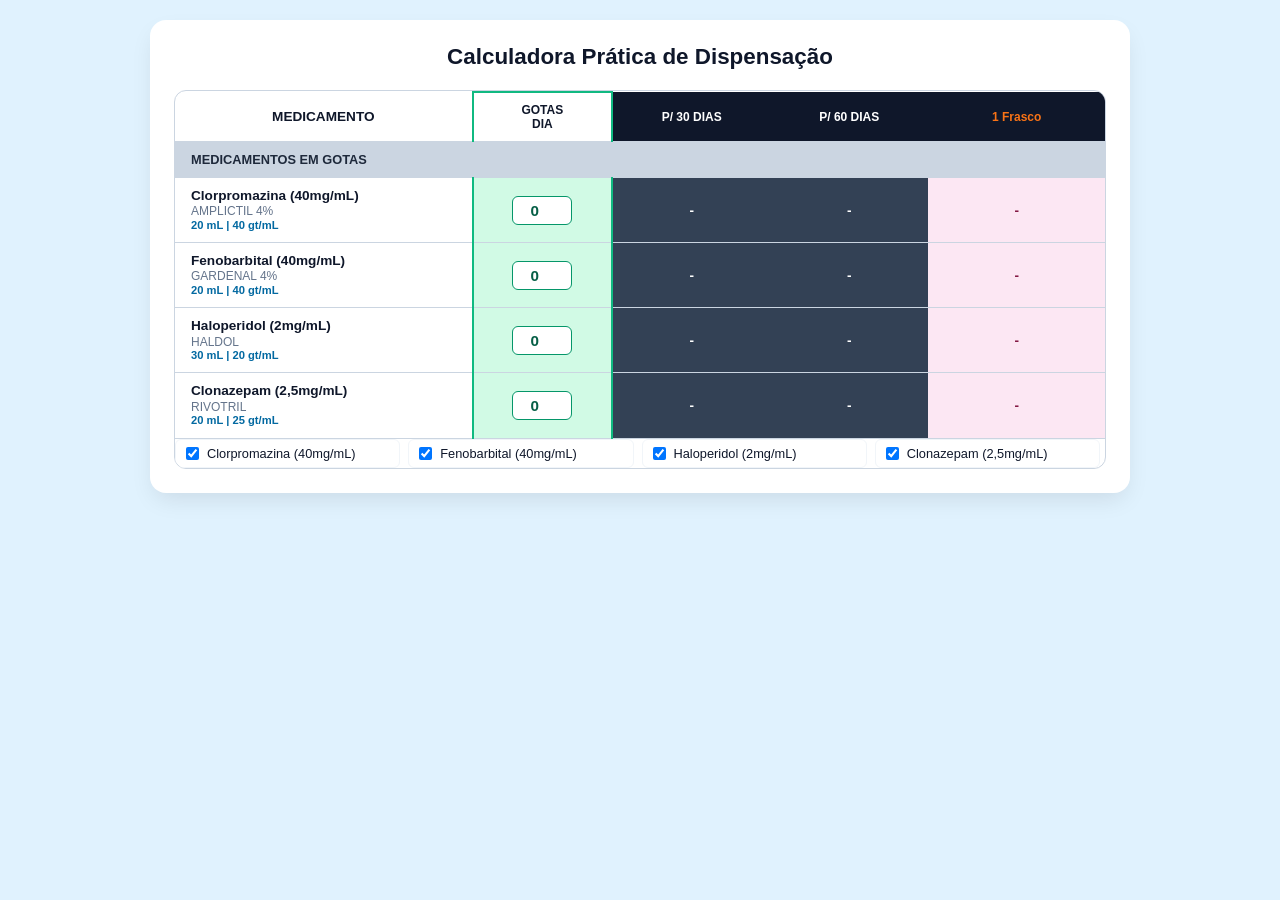
==== index.html @ 51cf4056 "atualização checkbox medicamentos" ====
<!DOCTYPE html>
<html lang="pt-BR">
<head>
    <meta charset="UTF-8">
    <meta name="viewport" content="width=device-width, initial-scale=1.0">
    <title>Calculadora de Dispensação de Gotas com Seleção</title>
    <style>
        :root {
            --bg-page: #e0f2fe;
            --card-bg: #ffffff;
            --border-color: #cbd5e1;
            --text-dark: #0f172a;
            --green-bg: #d1fae5;
            --green-border: #10b981;
            --dark-header: #0f172a;
            --dark-cell: #334155;
            --pink-cell: #fce7f3;
            --orange-text: #f97316;
            --primary: #0284c7;
        }

        * {
            box-sizing: border-box;
            margin: 0;
            padding: 0;
            font-family: -apple-system, BlinkMacSystemFont, "Segoe UI", Roboto, Helvetica, Arial, sans-serif;
        }

        body {
            background-color: var(--bg-page);
            color: var(--text-dark);
            display: flex;
            justify-content: center;
            align-items: flex-start;
            min-height: 100vh;
            padding: 20px;
        }

        .container {
            background-color: var(--card-bg);
            border-radius: 16px;
            box-shadow: 0 10px 25px -5px rgba(0, 0, 0, 0.1);
            padding: 24px;
            max-width: 980px;
            width: 100%;
        }

        .header-title {
            text-align: center;
            margin-bottom: 20px;
        }

        .header-title h2 {
            font-size: 1.4rem;
            color: var(--text-dark);
            font-weight: 700;
        }

        /* PAINEL DE SELEÇÃO DOS MEDICAMENTOS */
        .selection-panel {
            background-color: #f8fafc;
            border: 1px solid var(--border-color);
            border-radius: 12px;
            padding: 16px;
            margin-bottom: 20px;
        }

        .panel-header {
            display: flex;
            justify-content: space-between;
            align-items: center;
            margin-bottom: 12px;
            flex-wrap: wrap;
            gap: 10px;
        }

        .panel-header h3 {
            font-size: 0.95rem;
            color: var(--text-dark);
        }

        .panel-controls {
            display: flex;
            gap: 8px;
        }

        .btn-ctrl {
            background: #ffffff;
            border: 1px solid var(--border-color);
            padding: 5px 10px;
            border-radius: 6px;
            font-size: 0.75rem;
            font-weight: 600;
            cursor: pointer;
            color: #475569;
            transition: all 0.2s;
        }

        .btn-ctrl:hover {
            border-color: var(--primary);
            color: var(--primary);
        }

        .search-box {
            width: 100%;
            padding: 8px 12px;
            border: 1px solid var(--border-color);
            border-radius: 8px;
            font-size: 0.85rem;
            margin-bottom: 12px;
            outline: none;
        }

        .search-box:focus {
            border-color: var(--primary);
        }

        .checkbox-grid {
            display: grid;
            grid-template-columns: repeat(auto-fill, minmax(200px, 1fr));
            gap: 8px;
            max-height: 180px;
            overflow-y: auto;
            padding-right: 5px;
        }

        .checkbox-item {
            display: flex;
            align-items: center;
            gap: 8px;
            font-size: 0.8rem;
            background: #ffffff;
            padding: 6px 10px;
            border-radius: 6px;
            border: 1px solid #f1f5f9;
            cursor: pointer;
            user-select: none;
        }

        .checkbox-item:hover {
            background: #f1f5f9;
        }

        .checkbox-item input {
            cursor: pointer;
        }

        /* TABELA */
        .table-wrapper {
            overflow-x: auto;
            border-radius: 12px;
            border: 1px solid var(--border-color);
        }

        table {
            width: 100%;
            border-collapse: collapse;
            text-align: center;
            font-size: 0.85rem;
        }

        th, td {
            padding: 10px 12px;
            border-bottom: 1px solid var(--border-color);
            vertical-align: middle;
        }

        .category-header {
            background-color: #cbd5e1;
            color: #1e293b;
            font-weight: 800;
            text-transform: uppercase;
            font-size: 0.8rem;
            text-align: left;
            padding-left: 16px;
        }

        .col-medicamento {
            font-weight: 700;
            text-align: left;
            padding-left: 16px;
            color: var(--text-dark);
            line-height: 1.2;
            width: 32%;
        }

        .col-medicamento span {
            display: block;
            font-size: 0.75rem;
            font-weight: 500;
            color: #64748b;
        }

        .col-medicamento small {
            display: block;
            font-size: 0.7rem;
            color: #0369a1;
            font-weight: 600;
        }

        .col-gotas-head {
            background-color: #ffffff;
            border-top: 2px solid var(--green-border);
            border-left: 2px solid var(--green-border);
            border-right: 2px solid var(--green-border);
            color: var(--text-dark);
            font-weight: 800;
            font-size: 0.75rem;
        }

        .col-gotas-cell {
            background-color: var(--green-bg);
            border-left: 2px solid var(--green-border);
            border-right: 2px solid var(--green-border);
            width: 15%;
        }

        .input-gotas {
            width: 60px;
            padding: 5px 6px;
            border: 1px solid #059669;
            border-radius: 6px;
            text-align: center;
            font-size: 0.95rem;
            font-weight: 700;
            color: #065f46;
            background-color: #ffffff;
            outline: none;
        }

        .header-black {
            background-color: var(--dark-header);
            color: #ffffff;
            font-weight: 700;
            font-size: 0.75rem;
            width: 17%;
        }

        .cell-dark {
            background-color: var(--dark-cell);
            color: #ffffff;
            font-weight: 700;
        }

        .header-frasco {
            background-color: var(--dark-header);
            color: var(--orange-text);
            font-weight: 800;
            font-size: 0.75rem;
            width: 19%;
        }

        .cell-pink {
            background-color: var(--pink-cell);
            color: #831843;
            font-weight: 700;
        }

        .hidden {
            display: none !important;
        }

        .empty-msg {
            text-align: center;
            padding: 30px;
            color: #64748b;
            font-size: 0.9rem;
        }
    </style>
</head>
<body>

    <div class="container">
        <div class="header-title">
            <h2>Calculadora Prática de Dispensação</h2>
        </div>

        

        <!-- TABELA DE RESULTADOS -->
        <div class="table-wrapper">
            <table id="medTable">
                <thead>
                    <tr>
                        <th>MEDICAMENTO</th>
                        <th class="col-gotas-head">GOTAS<br>DIA</th>
                        <th class="header-black">P/ 30 DIAS</th>
                        <th class="header-black">P/ 60 DIAS</th>
                        <th class="header-frasco">1 Frasco</th>
                    </tr>
                </thead>
                <tbody>

                    <tr class="cat-row" data-cat="gotas">
                        <td colspan="5" class="category-header">Medicamentos em Gotas</td>
                    </tr>

                    <tr id="med-amplictil" data-cat="gotas" data-vol="20" data-fator="40" data-totalgotas="800">
                        <td class="col-medicamento">Clorpromazina (40mg/mL)<span>AMPLICTIL 4%</span> <small>20 mL | 40 gt/mL</small></td>
                        <td class="col-gotas-cell"><input type="number" class="input-gotas" value="0" min="1" oninput="calcular(this)"></td>
                        <td class="cell-dark res-30">-</td>
                        <td class="cell-dark res-60">-</td>
                        <td class="cell-pink res-duracao">-</td>
                    </tr>

                    <tr id="med-gardenal" data-cat="gotas" data-vol="20" data-fator="40" data-totalgotas="800">
                        <td class="col-medicamento">Fenobarbital (40mg/mL)<span>GARDENAL 4%</span> <small>20 mL | 40 gt/mL</small></td>
                        <td class="col-gotas-cell"><input type="number" class="input-gotas" value="0" min="1" oninput="calcular(this)"></td>
                        <td class="cell-dark res-30">-</td>
                        <td class="cell-dark res-60">-</td>
                        <td class="cell-pink res-duracao">-</td>
                    </tr>

                    <tr id="med-haldol" data-cat="gotas" data-vol="30" data-fator="20" data-totalgotas="600">
                        <td class="col-medicamento">Haloperidol (2mg/mL)<span>HALDOL</span> <small>30 mL | 20 gt/mL</small></td>
                        <td class="col-gotas-cell"><input type="number" class="input-gotas" value="0" min="1" oninput="calcular(this)"></td>
                        <td class="cell-dark res-30">-</td>
                        <td class="cell-dark res-60">-</td>
                        <td class="cell-pink res-duracao">-</td>
                    </tr>
                    
                    <tr id="med-rivotril" data-cat="gotas" data-vol="20" data-fator="25" data-totalgotas="500">
                        <td class="col-medicamento">Clonazepam (2,5mg/mL)<span>RIVOTRIL</span> <small>20 mL | 25 gt/mL</small></td>
                        <td class="col-gotas-cell"><input type="number" class="input-gotas" value="0" min="1" oninput="calcular(this)"></td>
                        <td class="cell-dark res-30">-</td>
                        <td class="cell-dark res-60">-</td>
                        <td class="cell-pink res-duracao">-</td>
                    </tr>
                    
                </tbody>
            </table>
            <div id="emptyMsg" class="empty-msg hidden">Nenhum medicamento selecionado para exibição.</div>
        
                        <div class="checkbox-grid" id="checkboxGrid">
                <!-- Gerado via JavaScript -->
            </div>
        </div>
        </div>
        
    </div>

    <script>
        // 1. Inicializar Painel de Checkboxes
        function initCheckboxes() {
            const grid = document.getElementById('checkboxGrid');
            const rows = document.querySelectorAll('#medTable tbody tr:not(.cat-row)');
            
            // Iniciar com apenas alguns selecionados por padrão para exibição inicial limpa
            const selecionadosPadrao = ['med-rivotril', 'med-gardenal', 'med-haldol','med-amplictil'];

            rows.forEach(tr => {
                const id = tr.id;
                const nome = tr.querySelector('.col-medicamento').childNodes[0].textContent.trim();
                const isChecked = selecionadosPadrao.includes(id);

                const item = document.createElement('label');
                item.className = 'checkbox-item';
                item.innerHTML = `
                    <input type="checkbox" data-target="${id}" ${isChecked ? 'checked' : ''} onchange="atualizarVisibilidade()">
                    <span>${nome}</span>
                `;
                grid.appendChild(item);

                if (!isChecked) {
                    tr.classList.add('hidden');
                }
            });

            atualizarVisibilidade();
        }

        // 2. Atualizar visibilidade das linhas e categorias
        function atualizarVisibilidade() {
            const checkboxes = document.querySelectorAll('#checkboxGrid input[type="checkbox"]');
            let visiveisGotas = 0;
            let visiveisColirios = 0;

            checkboxes.forEach(cb => {
                const tr = document.getElementById(cb.dataset.target);
                if (cb.checked) {
                    tr.classList.remove('hidden');
                    if (tr.dataset.cat === 'gotas') visiveisGotas++;
                    if (tr.dataset.cat === 'colirios') visiveisColirios++;
                } else {
                    tr.classList.add('hidden');
                }
            });

            // Gerenciar os cabeçalhos de categoria
            const catGotas = document.querySelector('.cat-row[data-cat="gotas"]');
            const catColirios = document.querySelector('.cat-row[data-cat="colirios"]');

            if (visiveisGotas > 0) catGotas.classList.remove('hidden');
            else catGotas.classList.add('hidden');

            if (visiveisColirios > 0) catColirios.classList.remove('hidden');
            else catColirios.classList.add('hidden');

            // Exibir mensagem se nada estiver selecionado
            const emptyMsg = document.getElementById('emptyMsg');
            const table = document.getElementById('medTable');
            if (visiveisGotas === 0 && visiveisColirios === 0) {
                emptyMsg.classList.remove('hidden');
                table.classList.add('hidden');
            } else {
                emptyMsg.classList.add('hidden');
                table.classList.remove('hidden');
            }
        }

        // 3. Funções de atalho: Marcar / Desmarcar todos
        function toggleTodos(status) {
            document.querySelectorAll('#checkboxGrid input[type="checkbox"]').forEach(cb => {
                // Se a caixa estiver visível na busca, aplica o status
                if (cb.closest('.checkbox-item').style.display !== 'none') {
                    cb.checked = status;
                }
            });
            atualizarVisibilidade();
        }

        // 4. Filtro da caixa de busca
        function filtrarOpcoes() {
            const termo = document.getElementById('searchBox').value.toLowerCase();
            document.querySelectorAll('#checkboxGrid .checkbox-item').forEach(item => {
                const texto = item.textContent.toLowerCase();
                if (texto.includes(termo)) {
                    item.style.display = 'flex';
                } else {
                    item.style.display = 'none';
                }
            });
        }

        // 5. Função de Cálculo
        function calcular(inputElement) {
            const tr = inputElement.closest('tr');
            const gotasDia = parseFloat(inputElement.value) || 0;
            
            const volFrasco = parseFloat(tr.dataset.vol) || 20;
            const fatorGotejador = parseFloat(tr.dataset.fator) || 20;
            const totalGotasFrasco = parseFloat(tr.dataset.totalgotas) || (volFrasco * fatorGotejador);

            const res30 = tr.querySelector('.res-30');
            const res60 = tr.querySelector('.res-60');
            const resDuracao = tr.querySelector('.res-duracao');

            if (gotasDia <= 0) {
                res30.innerText = "0,00";
                res60.innerText = "0,00";
                resDuracao.innerText = "0 Meses";
                return;
            }

            const totalGotas30 = gotasDia * 30;
            const frascos30 = totalGotas30 / totalGotasFrasco;
            const frascos60 = frascos30 * 2;

            const diasDuracao = totalGotasFrasco / gotasDia;
            const mesesDuracao = diasDuracao / 30;

            res30.innerText = frascos30.toFixed(2).replace('.', ',');
            res60.innerText = frascos60.toFixed(2).replace('.', ',');
            
            if (mesesDuracao >= 1) {
                resDuracao.innerText = mesesDuracao.toFixed(1).replace('.', ',') + " Meses";
            } else {
                resDuracao.innerText = Math.round(diasDuracao) + " Dias";
            }
        }

        // Inicialização
        document.addEventListener("DOMContentLoaded", () => {
            initCheckboxes();
            document.querySelectorAll('.input-gotas').forEach(input => calcular(input));
        });
    </script>

</body>
</html>
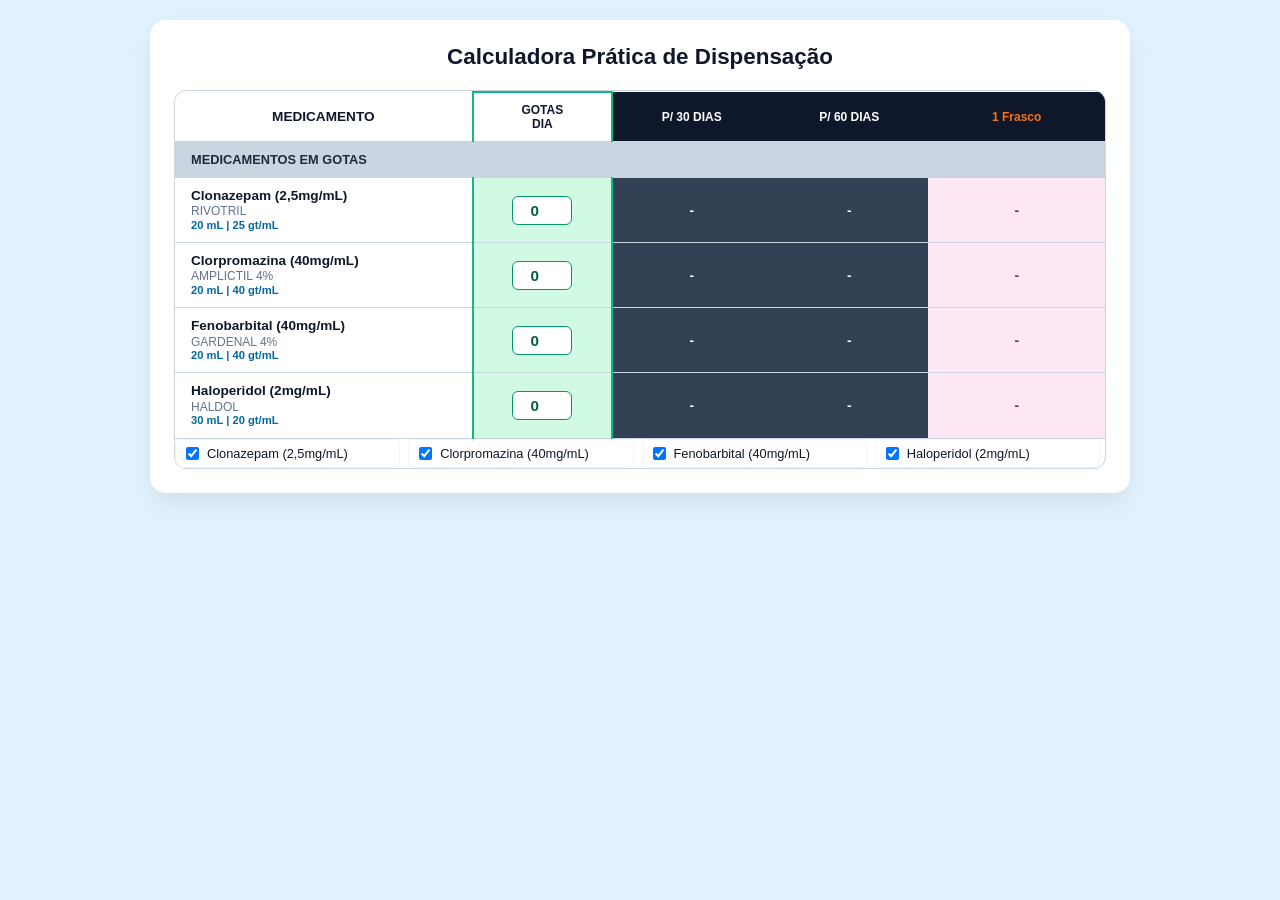
==== commit d8399d1e: "pequena mudança na ordem dos itens" ====
--- a/index.html
+++ b/index.html
@@ -295,6 +295,14 @@
                         <td colspan="5" class="category-header">Medicamentos em Gotas</td>
                     </tr>
 
+                    <tr id="med-rivotril" data-cat="gotas" data-vol="20" data-fator="25" data-totalgotas="500">
+                        <td class="col-medicamento">Clonazepam (2,5mg/mL)<span>RIVOTRIL</span> <small>20 mL | 25 gt/mL</small></td>
+                        <td class="col-gotas-cell"><input type="number" class="input-gotas" value="0" min="1" oninput="calcular(this)"></td>
+                        <td class="cell-dark res-30">-</td>
+                        <td class="cell-dark res-60">-</td>
+                        <td class="cell-pink res-duracao">-</td>
+                    </tr>
+
                     <tr id="med-amplictil" data-cat="gotas" data-vol="20" data-fator="40" data-totalgotas="800">
                         <td class="col-medicamento">Clorpromazina (40mg/mL)<span>AMPLICTIL 4%</span> <small>20 mL | 40 gt/mL</small></td>
                         <td class="col-gotas-cell"><input type="number" class="input-gotas" value="0" min="1" oninput="calcular(this)"></td>
@@ -313,14 +321,6 @@
 
                     <tr id="med-haldol" data-cat="gotas" data-vol="30" data-fator="20" data-totalgotas="600">
                         <td class="col-medicamento">Haloperidol (2mg/mL)<span>HALDOL</span> <small>30 mL | 20 gt/mL</small></td>
-                        <td class="col-gotas-cell"><input type="number" class="input-gotas" value="0" min="1" oninput="calcular(this)"></td>
-                        <td class="cell-dark res-30">-</td>
-                        <td class="cell-dark res-60">-</td>
-                        <td class="cell-pink res-duracao">-</td>
-                    </tr>
-                    
-                    <tr id="med-rivotril" data-cat="gotas" data-vol="20" data-fator="25" data-totalgotas="500">
-                        <td class="col-medicamento">Clonazepam (2,5mg/mL)<span>RIVOTRIL</span> <small>20 mL | 25 gt/mL</small></td>
                         <td class="col-gotas-cell"><input type="number" class="input-gotas" value="0" min="1" oninput="calcular(this)"></td>
                         <td class="cell-dark res-30">-</td>
                         <td class="cell-dark res-60">-</td>
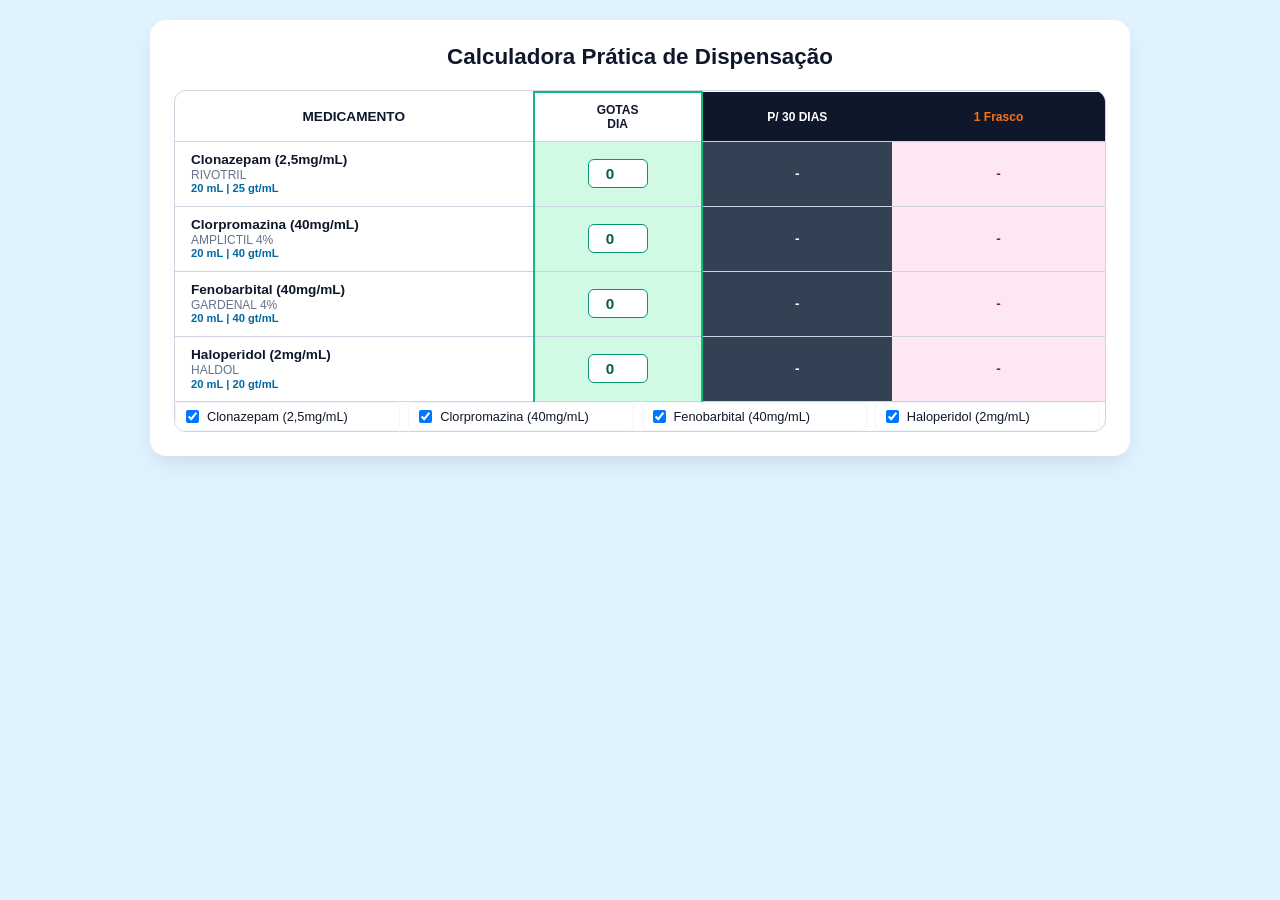
==== commit a66443ae: "pequenos ajuste na tabela e correções na função de calculo" ====
--- a/index.html
+++ b/index.html
@@ -285,21 +285,18 @@
                         <th>MEDICAMENTO</th>
                         <th class="col-gotas-head">GOTAS<br>DIA</th>
                         <th class="header-black">P/ 30 DIAS</th>
-                        <th class="header-black">P/ 60 DIAS</th>
                         <th class="header-frasco">1 Frasco</th>
                     </tr>
                 </thead>
                 <tbody>
 
                     <tr class="cat-row" data-cat="gotas">
-                        <td colspan="5" class="category-header">Medicamentos em Gotas</td>
                     </tr>
 
                     <tr id="med-rivotril" data-cat="gotas" data-vol="20" data-fator="25" data-totalgotas="500">
                         <td class="col-medicamento">Clonazepam (2,5mg/mL)<span>RIVOTRIL</span> <small>20 mL | 25 gt/mL</small></td>
                         <td class="col-gotas-cell"><input type="number" class="input-gotas" value="0" min="1" oninput="calcular(this)"></td>
                         <td class="cell-dark res-30">-</td>
-                        <td class="cell-dark res-60">-</td>
                         <td class="cell-pink res-duracao">-</td>
                     </tr>
 
@@ -307,7 +304,6 @@
                         <td class="col-medicamento">Clorpromazina (40mg/mL)<span>AMPLICTIL 4%</span> <small>20 mL | 40 gt/mL</small></td>
                         <td class="col-gotas-cell"><input type="number" class="input-gotas" value="0" min="1" oninput="calcular(this)"></td>
                         <td class="cell-dark res-30">-</td>
-                        <td class="cell-dark res-60">-</td>
                         <td class="cell-pink res-duracao">-</td>
                     </tr>
 
@@ -315,15 +311,13 @@
                         <td class="col-medicamento">Fenobarbital (40mg/mL)<span>GARDENAL 4%</span> <small>20 mL | 40 gt/mL</small></td>
                         <td class="col-gotas-cell"><input type="number" class="input-gotas" value="0" min="1" oninput="calcular(this)"></td>
                         <td class="cell-dark res-30">-</td>
-                        <td class="cell-dark res-60">-</td>
                         <td class="cell-pink res-duracao">-</td>
                     </tr>
 
-                    <tr id="med-haldol" data-cat="gotas" data-vol="30" data-fator="20" data-totalgotas="600">
-                        <td class="col-medicamento">Haloperidol (2mg/mL)<span>HALDOL</span> <small>30 mL | 20 gt/mL</small></td>
+                    <tr id="med-haldol" data-cat="gotas" data-vol="20" data-fator="20" data-totalgotas="400">
+                        <td class="col-medicamento">Haloperidol (2mg/mL)<span>HALDOL</span> <small>20 mL | 20 gt/mL</small></td>
                         <td class="col-gotas-cell"><input type="number" class="input-gotas" value="0" min="1" oninput="calcular(this)"></td>
                         <td class="cell-dark res-30">-</td>
-                        <td class="cell-dark res-60">-</td>
                         <td class="cell-pink res-duracao">-</td>
                     </tr>
                     
@@ -442,25 +436,21 @@
             const totalGotasFrasco = parseFloat(tr.dataset.totalgotas) || (volFrasco * fatorGotejador);
 
             const res30 = tr.querySelector('.res-30');
-            const res60 = tr.querySelector('.res-60');
             const resDuracao = tr.querySelector('.res-duracao');
 
             if (gotasDia <= 0) {
                 res30.innerText = "0,00";
-                res60.innerText = "0,00";
                 resDuracao.innerText = "0 Meses";
                 return;
             }
 
             const totalGotas30 = gotasDia * 30;
             const frascos30 = totalGotas30 / totalGotasFrasco;
-            const frascos60 = frascos30 * 2;
 
             const diasDuracao = totalGotasFrasco / gotasDia;
             const mesesDuracao = diasDuracao / 30;
 
             res30.innerText = frascos30.toFixed(2).replace('.', ',');
-            res60.innerText = frascos60.toFixed(2).replace('.', ',');
             
             if (mesesDuracao >= 1) {
                 resDuracao.innerText = mesesDuracao.toFixed(1).replace('.', ',') + " Meses";
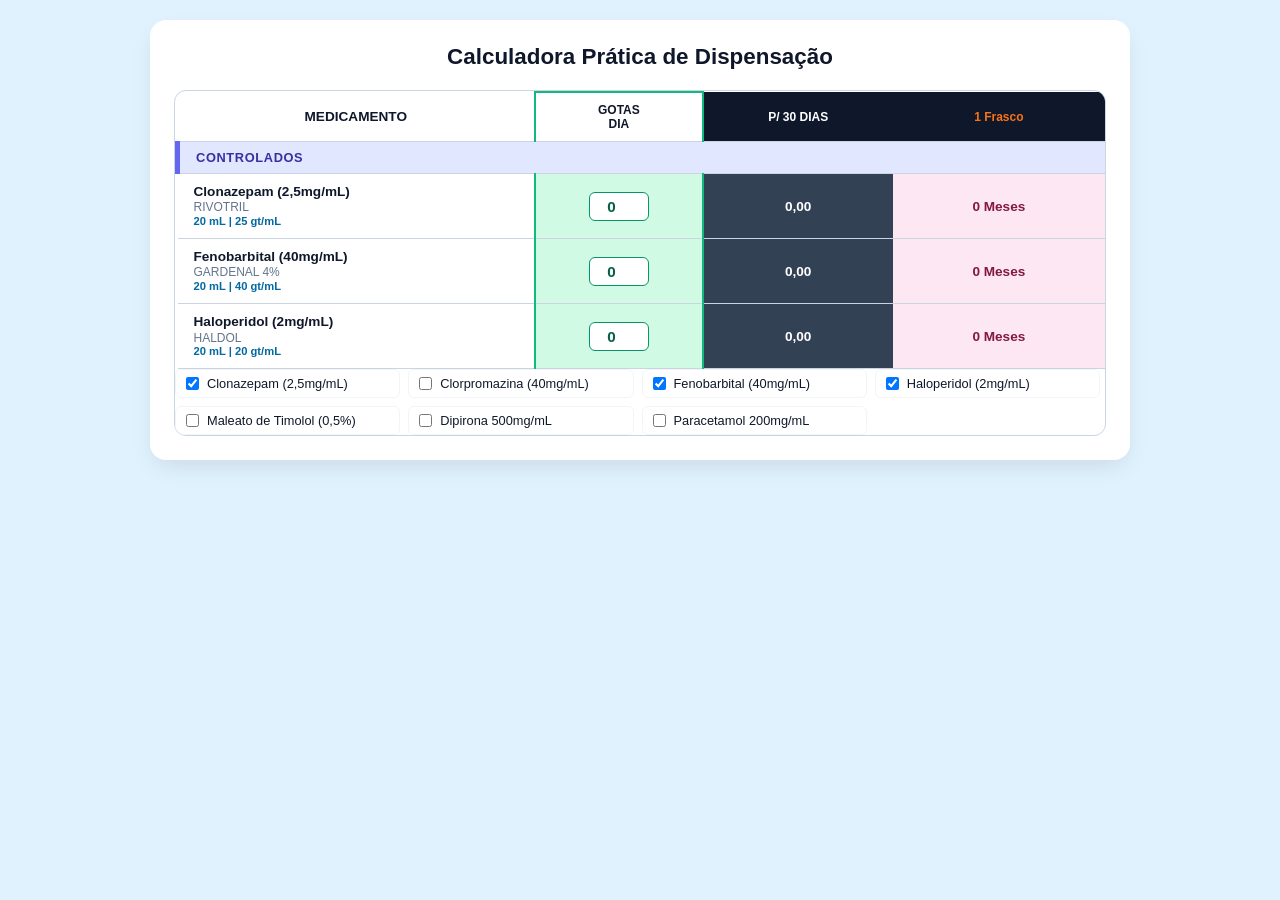
==== commit 48075d2a: "adição de novos medicamentos" ====
--- a/index.html
+++ b/index.html
@@ -4,269 +4,7 @@
     <meta charset="UTF-8">
     <meta name="viewport" content="width=device-width, initial-scale=1.0">
     <title>Calculadora de Dispensação de Gotas com Seleção</title>
-    <style>
-        :root {
-            --bg-page: #e0f2fe;
-            --card-bg: #ffffff;
-            --border-color: #cbd5e1;
-            --text-dark: #0f172a;
-            --green-bg: #d1fae5;
-            --green-border: #10b981;
-            --dark-header: #0f172a;
-            --dark-cell: #334155;
-            --pink-cell: #fce7f3;
-            --orange-text: #f97316;
-            --primary: #0284c7;
-        }
-
-        * {
-            box-sizing: border-box;
-            margin: 0;
-            padding: 0;
-            font-family: -apple-system, BlinkMacSystemFont, "Segoe UI", Roboto, Helvetica, Arial, sans-serif;
-        }
-
-        body {
-            background-color: var(--bg-page);
-            color: var(--text-dark);
-            display: flex;
-            justify-content: center;
-            align-items: flex-start;
-            min-height: 100vh;
-            padding: 20px;
-        }
-
-        .container {
-            background-color: var(--card-bg);
-            border-radius: 16px;
-            box-shadow: 0 10px 25px -5px rgba(0, 0, 0, 0.1);
-            padding: 24px;
-            max-width: 980px;
-            width: 100%;
-        }
-
-        .header-title {
-            text-align: center;
-            margin-bottom: 20px;
-        }
-
-        .header-title h2 {
-            font-size: 1.4rem;
-            color: var(--text-dark);
-            font-weight: 700;
-        }
-
-        /* PAINEL DE SELEÇÃO DOS MEDICAMENTOS */
-        .selection-panel {
-            background-color: #f8fafc;
-            border: 1px solid var(--border-color);
-            border-radius: 12px;
-            padding: 16px;
-            margin-bottom: 20px;
-        }
-
-        .panel-header {
-            display: flex;
-            justify-content: space-between;
-            align-items: center;
-            margin-bottom: 12px;
-            flex-wrap: wrap;
-            gap: 10px;
-        }
-
-        .panel-header h3 {
-            font-size: 0.95rem;
-            color: var(--text-dark);
-        }
-
-        .panel-controls {
-            display: flex;
-            gap: 8px;
-        }
-
-        .btn-ctrl {
-            background: #ffffff;
-            border: 1px solid var(--border-color);
-            padding: 5px 10px;
-            border-radius: 6px;
-            font-size: 0.75rem;
-            font-weight: 600;
-            cursor: pointer;
-            color: #475569;
-            transition: all 0.2s;
-        }
-
-        .btn-ctrl:hover {
-            border-color: var(--primary);
-            color: var(--primary);
-        }
-
-        .search-box {
-            width: 100%;
-            padding: 8px 12px;
-            border: 1px solid var(--border-color);
-            border-radius: 8px;
-            font-size: 0.85rem;
-            margin-bottom: 12px;
-            outline: none;
-        }
-
-        .search-box:focus {
-            border-color: var(--primary);
-        }
-
-        .checkbox-grid {
-            display: grid;
-            grid-template-columns: repeat(auto-fill, minmax(200px, 1fr));
-            gap: 8px;
-            max-height: 180px;
-            overflow-y: auto;
-            padding-right: 5px;
-        }
-
-        .checkbox-item {
-            display: flex;
-            align-items: center;
-            gap: 8px;
-            font-size: 0.8rem;
-            background: #ffffff;
-            padding: 6px 10px;
-            border-radius: 6px;
-            border: 1px solid #f1f5f9;
-            cursor: pointer;
-            user-select: none;
-        }
-
-        .checkbox-item:hover {
-            background: #f1f5f9;
-        }
-
-        .checkbox-item input {
-            cursor: pointer;
-        }
-
-        /* TABELA */
-        .table-wrapper {
-            overflow-x: auto;
-            border-radius: 12px;
-            border: 1px solid var(--border-color);
-        }
-
-        table {
-            width: 100%;
-            border-collapse: collapse;
-            text-align: center;
-            font-size: 0.85rem;
-        }
-
-        th, td {
-            padding: 10px 12px;
-            border-bottom: 1px solid var(--border-color);
-            vertical-align: middle;
-        }
-
-        .category-header {
-            background-color: #cbd5e1;
-            color: #1e293b;
-            font-weight: 800;
-            text-transform: uppercase;
-            font-size: 0.8rem;
-            text-align: left;
-            padding-left: 16px;
-        }
-
-        .col-medicamento {
-            font-weight: 700;
-            text-align: left;
-            padding-left: 16px;
-            color: var(--text-dark);
-            line-height: 1.2;
-            width: 32%;
-        }
-
-        .col-medicamento span {
-            display: block;
-            font-size: 0.75rem;
-            font-weight: 500;
-            color: #64748b;
-        }
-
-        .col-medicamento small {
-            display: block;
-            font-size: 0.7rem;
-            color: #0369a1;
-            font-weight: 600;
-        }
-
-        .col-gotas-head {
-            background-color: #ffffff;
-            border-top: 2px solid var(--green-border);
-            border-left: 2px solid var(--green-border);
-            border-right: 2px solid var(--green-border);
-            color: var(--text-dark);
-            font-weight: 800;
-            font-size: 0.75rem;
-        }
-
-        .col-gotas-cell {
-            background-color: var(--green-bg);
-            border-left: 2px solid var(--green-border);
-            border-right: 2px solid var(--green-border);
-            width: 15%;
-        }
-
-        .input-gotas {
-            width: 60px;
-            padding: 5px 6px;
-            border: 1px solid #059669;
-            border-radius: 6px;
-            text-align: center;
-            font-size: 0.95rem;
-            font-weight: 700;
-            color: #065f46;
-            background-color: #ffffff;
-            outline: none;
-        }
-
-        .header-black {
-            background-color: var(--dark-header);
-            color: #ffffff;
-            font-weight: 700;
-            font-size: 0.75rem;
-            width: 17%;
-        }
-
-        .cell-dark {
-            background-color: var(--dark-cell);
-            color: #ffffff;
-            font-weight: 700;
-        }
-
-        .header-frasco {
-            background-color: var(--dark-header);
-            color: var(--orange-text);
-            font-weight: 800;
-            font-size: 0.75rem;
-            width: 19%;
-        }
-
-        .cell-pink {
-            background-color: var(--pink-cell);
-            color: #831843;
-            font-weight: 700;
-        }
-
-        .hidden {
-            display: none !important;
-        }
-
-        .empty-msg {
-            text-align: center;
-            padding: 30px;
-            color: #64748b;
-            font-size: 0.9rem;
-        }
-    </style>
+    <link rel="stylesheet" href="css/styles.css">
 </head>
 <body>
 
@@ -274,8 +12,6 @@
         <div class="header-title">
             <h2>Calculadora Prática de Dispensação</h2>
         </div>
-
-        
 
         <!-- TABELA DE RESULTADOS -->
         <div class="table-wrapper">
@@ -291,6 +27,7 @@
                 <tbody>
 
                     <tr class="cat-row" data-cat="gotas">
+                        <td colspan="4" class="cat-header-controlados">Controlados</td>
                     </tr>
 
                     <tr id="med-rivotril" data-cat="gotas" data-vol="20" data-fator="25" data-totalgotas="500">
@@ -320,6 +57,36 @@
                         <td class="cell-dark res-30">-</td>
                         <td class="cell-pink res-duracao">-</td>
                     </tr>
+
+                    <!-- 2. COLÍRIOS -->
+                    <tr class="cat-row" data-cat="colirios">
+                        <td colspan="4" class="cat-header-colirios">Colírios</td>
+                    </tr>
+
+                    <tr id="med-timolol" data-cat="colirios" data-vol="5" data-fator="30" data-totalgotas="150">
+                        <td class="col-medicamento">Maleato de Timolol (0,5%) <small>5 mL | 30 gt/mL </small></td>
+                        <td class="col-gotas-cell"><input type="number" class="input-gotas" value="0" min="1" oninput="calcular(this)"></td>
+                        <td class="cell-dark res-30">-</td>
+                        <td class="cell-pink res-duracao">-</td>
+                    </tr>
+
+                    <!-- 3. USO GERAL / ANALGÉSICOS -->
+                    <tr class="cat-row" data-cat="geral">
+                        <td colspan="4" class="cat-header-geral">Analgésicos</td>
+                    </tr>
+                    <tr id="med-dipirona" data-cat="geral" data-vol="20" data-fator="20" data-totalgotas="400">
+                        <td class="col-medicamento">Dipirona 500mg/mL <small>20 mL | 20 gt/mL</small></td>
+                        <td class="col-gotas-cell"><input type="number" class="input-gotas" value="0" min="1" oninput="calcular(this)"></td>
+                        <td class="cell-dark res-30">-</td>
+                        <td class="cell-pink res-duracao">-</td>
+                    </tr>
+
+                    <tr id="med-paracetamol" data-cat="geral" data-vol="15" data-fator="20" data-totalgotas="300">
+                        <td class="col-medicamento">Paracetamol 200mg/mL<small>15 mL | 20 gt/mL (300 gotas)</small></td>
+                        <td class="col-gotas-cell"><input type="number" class="input-gotas" value="0" min="1" oninput="calcular(this)"></td>
+                        <td class="cell-dark res-30">-</td>
+                        <td class="cell-pink res-duracao">-</td>
+                    </tr>
                     
                 </tbody>
             </table>
@@ -328,143 +95,12 @@
                         <div class="checkbox-grid" id="checkboxGrid">
                 <!-- Gerado via JavaScript -->
             </div>
-        </div>
+        </div> 
         </div>
         
     </div>
 
-    <script>
-        // 1. Inicializar Painel de Checkboxes
-        function initCheckboxes() {
-            const grid = document.getElementById('checkboxGrid');
-            const rows = document.querySelectorAll('#medTable tbody tr:not(.cat-row)');
-            
-            // Iniciar com apenas alguns selecionados por padrão para exibição inicial limpa
-            const selecionadosPadrao = ['med-rivotril', 'med-gardenal', 'med-haldol','med-amplictil'];
-
-            rows.forEach(tr => {
-                const id = tr.id;
-                const nome = tr.querySelector('.col-medicamento').childNodes[0].textContent.trim();
-                const isChecked = selecionadosPadrao.includes(id);
-
-                const item = document.createElement('label');
-                item.className = 'checkbox-item';
-                item.innerHTML = `
-                    <input type="checkbox" data-target="${id}" ${isChecked ? 'checked' : ''} onchange="atualizarVisibilidade()">
-                    <span>${nome}</span>
-                `;
-                grid.appendChild(item);
-
-                if (!isChecked) {
-                    tr.classList.add('hidden');
-                }
-            });
-
-            atualizarVisibilidade();
-        }
-
-        // 2. Atualizar visibilidade das linhas e categorias
-        function atualizarVisibilidade() {
-            const checkboxes = document.querySelectorAll('#checkboxGrid input[type="checkbox"]');
-            let visiveisGotas = 0;
-            let visiveisColirios = 0;
-
-            checkboxes.forEach(cb => {
-                const tr = document.getElementById(cb.dataset.target);
-                if (cb.checked) {
-                    tr.classList.remove('hidden');
-                    if (tr.dataset.cat === 'gotas') visiveisGotas++;
-                    if (tr.dataset.cat === 'colirios') visiveisColirios++;
-                } else {
-                    tr.classList.add('hidden');
-                }
-            });
-
-            // Gerenciar os cabeçalhos de categoria
-            const catGotas = document.querySelector('.cat-row[data-cat="gotas"]');
-            const catColirios = document.querySelector('.cat-row[data-cat="colirios"]');
-
-            if (visiveisGotas > 0) catGotas.classList.remove('hidden');
-            else catGotas.classList.add('hidden');
-
-            if (visiveisColirios > 0) catColirios.classList.remove('hidden');
-            else catColirios.classList.add('hidden');
-
-            // Exibir mensagem se nada estiver selecionado
-            const emptyMsg = document.getElementById('emptyMsg');
-            const table = document.getElementById('medTable');
-            if (visiveisGotas === 0 && visiveisColirios === 0) {
-                emptyMsg.classList.remove('hidden');
-                table.classList.add('hidden');
-            } else {
-                emptyMsg.classList.add('hidden');
-                table.classList.remove('hidden');
-            }
-        }
-
-        // 3. Funções de atalho: Marcar / Desmarcar todos
-        function toggleTodos(status) {
-            document.querySelectorAll('#checkboxGrid input[type="checkbox"]').forEach(cb => {
-                // Se a caixa estiver visível na busca, aplica o status
-                if (cb.closest('.checkbox-item').style.display !== 'none') {
-                    cb.checked = status;
-                }
-            });
-            atualizarVisibilidade();
-        }
-
-        // 4. Filtro da caixa de busca
-        function filtrarOpcoes() {
-            const termo = document.getElementById('searchBox').value.toLowerCase();
-            document.querySelectorAll('#checkboxGrid .checkbox-item').forEach(item => {
-                const texto = item.textContent.toLowerCase();
-                if (texto.includes(termo)) {
-                    item.style.display = 'flex';
-                } else {
-                    item.style.display = 'none';
-                }
-            });
-        }
-
-        // 5. Função de Cálculo
-        function calcular(inputElement) {
-            const tr = inputElement.closest('tr');
-            const gotasDia = parseFloat(inputElement.value) || 0;
-            
-            const volFrasco = parseFloat(tr.dataset.vol) || 20;
-            const fatorGotejador = parseFloat(tr.dataset.fator) || 20;
-            const totalGotasFrasco = parseFloat(tr.dataset.totalgotas) || (volFrasco * fatorGotejador);
-
-            const res30 = tr.querySelector('.res-30');
-            const resDuracao = tr.querySelector('.res-duracao');
-
-            if (gotasDia <= 0) {
-                res30.innerText = "0,00";
-                resDuracao.innerText = "0 Meses";
-                return;
-            }
-
-            const totalGotas30 = gotasDia * 30;
-            const frascos30 = totalGotas30 / totalGotasFrasco;
-
-            const diasDuracao = totalGotasFrasco / gotasDia;
-            const mesesDuracao = diasDuracao / 30;
-
-            res30.innerText = frascos30.toFixed(2).replace('.', ',');
-            
-            if (mesesDuracao >= 1) {
-                resDuracao.innerText = mesesDuracao.toFixed(1).replace('.', ',') + " Meses";
-            } else {
-                resDuracao.innerText = Math.round(diasDuracao) + " Dias";
-            }
-        }
-
-        // Inicialização
-        document.addEventListener("DOMContentLoaded", () => {
-            initCheckboxes();
-            document.querySelectorAll('.input-gotas').forEach(input => calcular(input));
-        });
-    </script>
+    <script src="javascript/script.js"></script>
 
 </body>
 </html>
--- a/css/styles.css
+++ b/css/styles.css
@@ -0,0 +1,281 @@
+:root {
+            --bg-page: #e0f2fe;
+            --card-bg: #ffffff;
+            --border-color: #cbd5e1;
+            --text-dark: #0f172a;
+            --green-bg: #d1fae5;
+            --green-border: #10b981;
+            --dark-header: #0f172a;
+            --dark-cell: #334155;
+            --pink-cell: #fce7f3;
+            --orange-text: #f97316;
+            --primary: #0284c7;
+
+            /* Cores de Categoria */
+            --cat-controlados: #6366f1;
+            --cat-colirios: #0284c7;
+            --cat-pediatria: #ec4899;
+            --cat-geral: #10b981;
+        }
+
+        * {
+            box-sizing: border-box;
+            margin: 0;
+            padding: 0;
+            font-family: -apple-system, BlinkMacSystemFont, "Segoe UI", Roboto, Helvetica, Arial, sans-serif;
+        }
+
+        body {
+            background-color: var(--bg-page);
+            color: var(--text-dark);
+            display: flex;
+            justify-content: center;
+            align-items: flex-start;
+            min-height: 100vh;
+            padding: 20px;
+        }
+
+        .container {
+            background-color: var(--card-bg);
+            border-radius: 16px;
+            box-shadow: 0 10px 25px -5px rgba(0, 0, 0, 0.1);
+            padding: 24px;
+            max-width: 980px;
+            width: 100%;
+        }
+
+        .header-title {
+            text-align: center;
+            margin-bottom: 20px;
+        }
+
+        .header-title h2 {
+            font-size: 1.4rem;
+            color: var(--text-dark);
+            font-weight: 700;
+        }
+
+        /* PAINEL DE SELEÇÃO DOS MEDICAMENTOS */
+        .selection-panel {
+            background-color: #f8fafc;
+            border: 1px solid var(--border-color);
+            border-radius: 12px;
+            padding: 16px;
+            margin-bottom: 20px;
+        }
+
+        .panel-header {
+            display: flex;
+            justify-content: space-between;
+            align-items: center;
+            margin-bottom: 12px;
+            flex-wrap: wrap;
+            gap: 10px;
+        }
+
+        .panel-header h3 {
+            font-size: 0.95rem;
+            color: var(--text-dark);
+        }
+
+        .panel-controls {
+            display: flex;
+            gap: 8px;
+        }
+
+        .btn-ctrl {
+            background: #ffffff;
+            border: 1px solid var(--border-color);
+            padding: 5px 10px;
+            border-radius: 6px;
+            font-size: 0.75rem;
+            font-weight: 600;
+            cursor: pointer;
+            color: #475569;
+            transition: all 0.2s;
+        }
+
+        .btn-ctrl:hover {
+            border-color: var(--primary);
+            color: var(--primary);
+        }
+
+        .search-box {
+            width: 100%;
+            padding: 8px 12px;
+            border: 1px solid var(--border-color);
+            border-radius: 8px;
+            font-size: 0.85rem;
+            margin-bottom: 12px;
+            outline: none;
+        }
+
+        .search-box:focus {
+            border-color: var(--primary);
+        }
+
+        .checkbox-grid {
+            display: grid;
+            grid-template-columns: repeat(auto-fill, minmax(200px, 1fr));
+            gap: 8px;
+            max-height: 180px;
+            overflow-y: auto;
+            padding-right: 5px;
+        }
+
+        .checkbox-item {
+            display: flex;
+            align-items: center;
+            gap: 8px;
+            font-size: 0.8rem;
+            background: #ffffff;
+            padding: 6px 10px;
+            border-radius: 6px;
+            border: 1px solid #f1f5f9;
+            cursor: pointer;
+            user-select: none;
+        }
+
+        .checkbox-item:hover {
+            background: #f1f5f9;
+        }
+
+        .checkbox-item input {
+            cursor: pointer;
+        }
+
+        /* TABELA */
+        .table-wrapper {
+            overflow-x: auto;
+            border-radius: 12px;
+            border: 1px solid var(--border-color);
+        }
+
+        table {
+            width: 100%;
+            border-collapse: collapse;
+            text-align: center;
+            font-size: 0.85rem;
+        }
+
+        th, td {
+            padding: 10px 12px;
+            border-bottom: 1px solid var(--border-color);
+            vertical-align: middle;
+        }
+        
+        /* CABEÇALHOS DE CATEGORIA NA TABELA */
+        .cat-row td {
+            font-weight: 800;
+            text-transform: uppercase;
+            font-size: 0.8rem;
+            text-align: left;
+            padding: 8px 16px;
+            letter-spacing: 0.05em;
+        }
+
+        .cat-header-controlados {background-color: #e0e7ff;color: #3730a3;border-left: 5px solid var(--cat-controlados); }
+        .cat-header-colirios { background-color: #e0f2fe; color: #075985; border-left: 5px solid var(--cat-colirios); }
+        .cat-header-geral { background-color: #dcfce7; color: #166534; border-left: 5px solid var(--cat-geral); }
+
+        .category-header {
+            background-color: #cbd5e1;
+            color: #1e293b;
+            font-weight: 800;
+            text-transform: uppercase;
+            font-size: 0.8rem;
+            text-align: left;
+            padding-left: 16px;
+        }
+
+        .col-medicamento {
+            font-weight: 700;
+            text-align: left;
+            padding-left: 16px;
+            color: var(--text-dark);
+            line-height: 1.2;
+            width: 32%;
+        }
+
+        .col-medicamento span {
+            display: block;
+            font-size: 0.75rem;
+            font-weight: 500;
+            color: #64748b;
+        }
+
+        .col-medicamento small {
+            display: block;
+            font-size: 0.7rem;
+            color: #0369a1;
+            font-weight: 600;
+        }
+
+        .col-gotas-head {
+            background-color: #ffffff;
+            border-top: 2px solid var(--green-border);
+            border-left: 2px solid var(--green-border);
+            border-right: 2px solid var(--green-border);
+            color: var(--text-dark);
+            font-weight: 800;
+            font-size: 0.75rem;
+        }
+
+        .col-gotas-cell {
+            background-color: var(--green-bg);
+            border-left: 2px solid var(--green-border);
+            border-right: 2px solid var(--green-border);
+            width: 15%;
+        }
+
+        .input-gotas {
+            width: 60px;
+            padding: 5px 6px;
+            border: 1px solid #059669;
+            border-radius: 6px;
+            text-align: center;
+            font-size: 0.95rem;
+            font-weight: 700;
+            color: #065f46;
+            background-color: #ffffff;
+            outline: none;
+        }
+
+        .header-black {
+            background-color: var(--dark-header);
+            color: #ffffff;
+            font-weight: 700;
+            font-size: 0.75rem;
+            width: 17%;
+        }
+
+        .cell-dark {
+            background-color: var(--dark-cell);
+            color: #ffffff;
+            font-weight: 700;
+        }
+
+        .header-frasco {
+            background-color: var(--dark-header);
+            color: var(--orange-text);
+            font-weight: 800;
+            font-size: 0.75rem;
+            width: 19%;
+        }
+
+        .cell-pink {
+            background-color: var(--pink-cell);
+            color: #831843;
+            font-weight: 700;
+        }
+
+        .hidden {
+            display: none !important;
+        }
+
+        .empty-msg {
+            text-align: center;
+            padding: 30px;
+            color: #64748b;
+            font-size: 0.9rem;
+        }
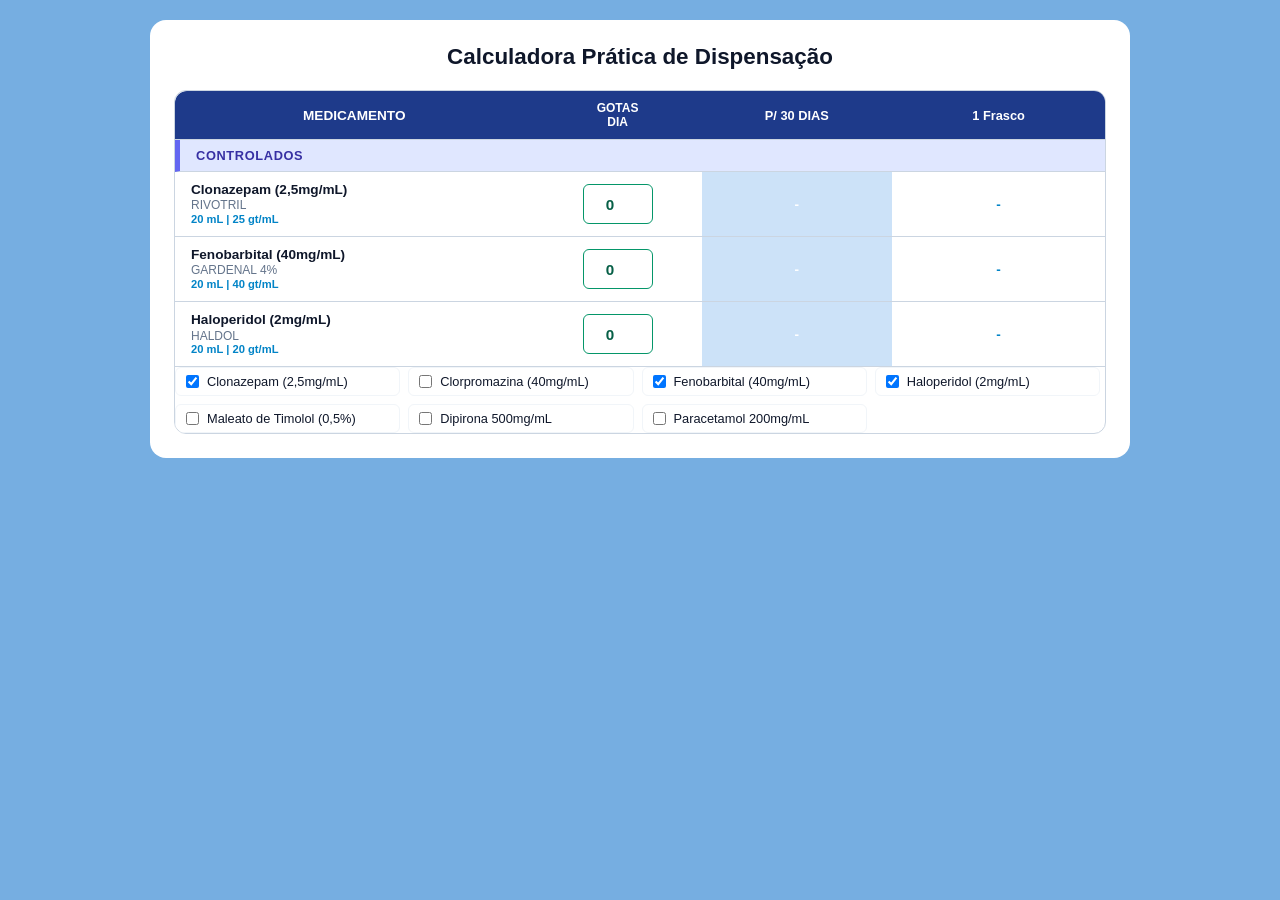
==== commit dc96e936: "ajustes em cores e fontes" ====
--- a/index.html
+++ b/index.html
@@ -15,10 +15,10 @@
 
         <!-- TABELA DE RESULTADOS -->
         <div class="table-wrapper">
-            <table id="medTable">
+            <table id="medTabela">
                 <thead>
                     <tr>
-                        <th>MEDICAMENTO</th>
+                        <th class="header-med">MEDICAMENTO</th>
                         <th class="col-gotas-head">GOTAS<br>DIA</th>
                         <th class="header-black">P/ 30 DIAS</th>
                         <th class="header-frasco">1 Frasco</th>
@@ -82,7 +82,7 @@
                     </tr>
 
                     <tr id="med-paracetamol" data-cat="geral" data-vol="15" data-fator="20" data-totalgotas="300">
-                        <td class="col-medicamento">Paracetamol 200mg/mL<small>15 mL | 20 gt/mL (300 gotas)</small></td>
+                        <td class="col-medicamento">Paracetamol 200mg/mL<small>15 mL | 20 gt/mL</small></td>
                         <td class="col-gotas-cell"><input type="number" class="input-gotas" value="0" min="1" oninput="calcular(this)"></td>
                         <td class="cell-dark res-30">-</td>
                         <td class="cell-pink res-duracao">-</td>
--- a/css/styles.css
+++ b/css/styles.css
@@ -1,14 +1,13 @@
 :root {
-            --bg-page: #e0f2fe;
+            --bg-page: #76aee1;
             --card-bg: #ffffff;
             --border-color: #cbd5e1;
             --text-dark: #0f172a;
-            --green-bg: #d1fae5;
             --green-border: #10b981;
-            --dark-header: #0f172a;
-            --dark-cell: #334155;
-            --pink-cell: #fce7f3;
-            --orange-text: #f97316;
+            --dark-header: #1E3A8A;
+            --dark-cell: #cce2f8;
+            --rosa1: #fce7f3;
+            --rosa2: #f9a8d4;
             --primary: #0284c7;
 
             /* Cores de Categoria */
@@ -38,7 +37,6 @@
         .container {
             background-color: var(--card-bg);
             border-radius: 16px;
-            box-shadow: 0 10px 25px -5px rgba(0, 0, 0, 0.1);
             padding: 24px;
             max-width: 980px;
             width: 100%;
@@ -146,14 +144,15 @@
 
         /* TABELA */
         .table-wrapper {
-            overflow-x: auto;
+            overflow-x: hidden;
             border-radius: 12px;
             border: 1px solid var(--border-color);
         }
 
         table {
             width: 100%;
-            border-collapse: collapse;
+            border-collapse: separate;
+            border-spacing: 0;
             text-align: center;
             font-size: 0.85rem;
         }
@@ -179,8 +178,8 @@
         .cat-header-geral { background-color: #dcfce7; color: #166534; border-left: 5px solid var(--cat-geral); }
 
         .category-header {
-            background-color: #cbd5e1;
-            color: #1e293b;
+            background-color: var(--dark-header);
+            color: #ffffff;
             font-weight: 800;
             text-transform: uppercase;
             font-size: 0.8rem;
@@ -207,29 +206,28 @@
         .col-medicamento small {
             display: block;
             font-size: 0.7rem;
-            color: #0369a1;
+            color: var(--primary);
             font-weight: 600;
         }
 
+        .header-med{
+            background-color: var(--dark-header);
+            border-top-left-radius: 12px;
+            color: #ffffff;
+        }
         .col-gotas-head {
-            background-color: #ffffff;
-            border-top: 2px solid var(--green-border);
-            border-left: 2px solid var(--green-border);
-            border-right: 2px solid var(--green-border);
-            color: var(--text-dark);
-            font-weight: 800;
+            background-color: var(--dark-header);
+            color: #ffffff;
             font-size: 0.75rem;
         }
 
         .col-gotas-cell {
-            background-color: var(--green-bg);
-            border-left: 2px solid var(--green-border);
-            border-right: 2px solid var(--green-border);
             width: 15%;
         }
 
         .input-gotas {
-            width: 60px;
+            width: 70px;
+            height: 40px;
             padding: 5px 6px;
             border: 1px solid #059669;
             border-radius: 6px;
@@ -245,7 +243,7 @@
             background-color: var(--dark-header);
             color: #ffffff;
             font-weight: 700;
-            font-size: 0.75rem;
+            font-size: 0.8rem;
             width: 17%;
         }
 
@@ -257,15 +255,14 @@
 
         .header-frasco {
             background-color: var(--dark-header);
-            color: var(--orange-text);
+            color: #ffffff;
             font-weight: 800;
-            font-size: 0.75rem;
+            font-size: 0.8rem;
             width: 19%;
         }
 
         .cell-pink {
-            background-color: var(--pink-cell);
-            color: #831843;
+            color: var(--primary);
             font-weight: 700;
         }
 
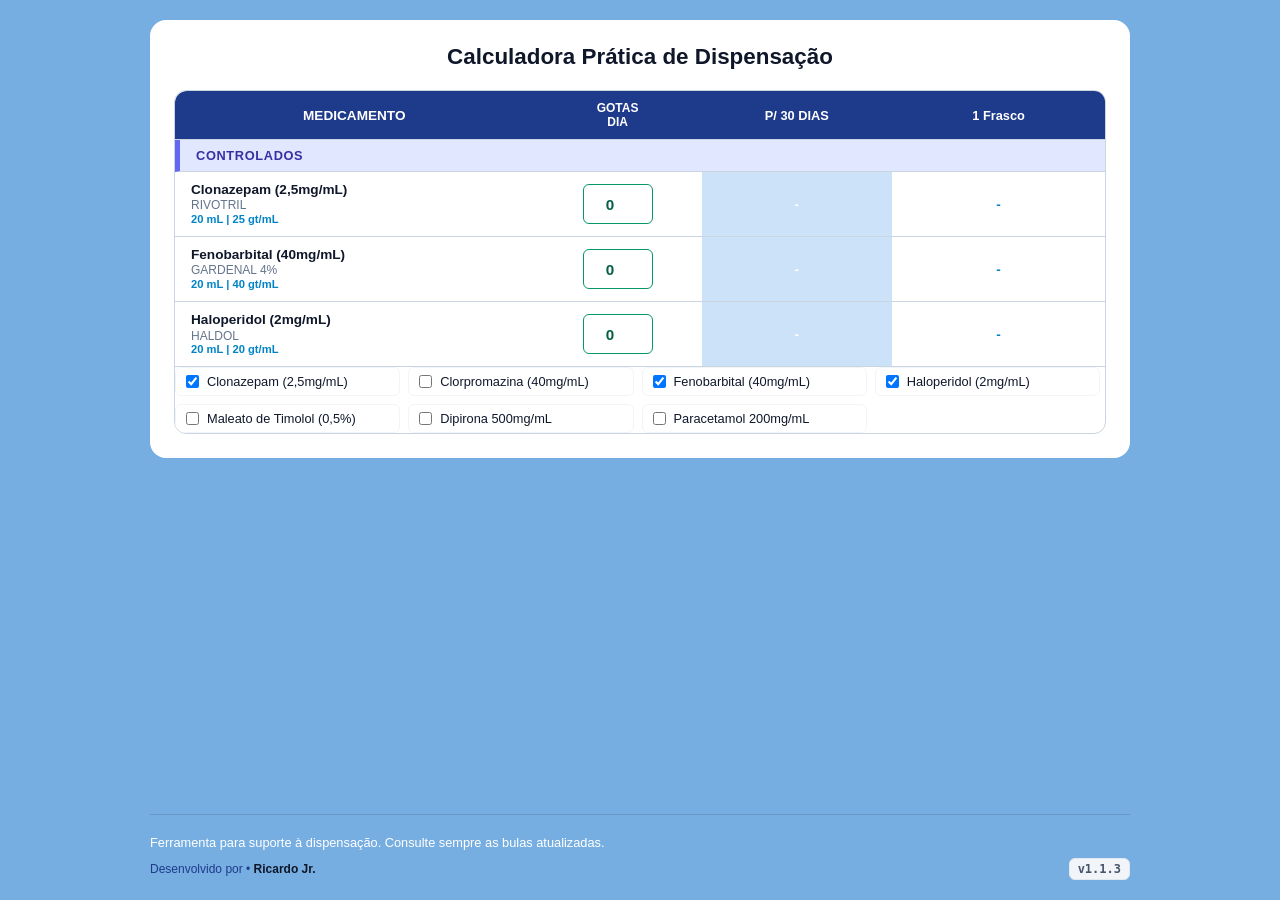
==== commit a6560e81: "criação de um readme e rodapé" ====
--- a/index.html
+++ b/index.html
@@ -99,6 +99,21 @@
         </div>
         
     </div>
+    <!-- RODAPÉ -->
+    <footer class="system-footer">
+    <!--<div class="author-info">
+            Desenvolvido por <strong>Ricardo Jr.</strong> &bull; Farmácia
+        </div> -->
+        <p class="legal-note">
+            Ferramenta para suporte à dispensação. Consulte sempre as bulas atualizadas.
+        </p>
+        <div class="author-info">
+            Desenvolvido por &bull;<strong> Ricardo Jr.</strong>
+        </div>
+        <div class="version-badge">
+            v1.1.3
+        </div>
+    </footer>
 
     <script src="javascript/script.js"></script>
 
--- a/css/styles.css
+++ b/css/styles.css
@@ -28,10 +28,11 @@
             background-color: var(--bg-page);
             color: var(--text-dark);
             display: flex;
-            justify-content: center;
-            align-items: flex-start;
+            flex-direction: column;
+            align-items: center;
             min-height: 100vh;
-            padding: 20px;
+            padding: 20px 20px 0 20px;
+            box-sizing: border-box;
         }
 
         .container {
@@ -275,4 +276,42 @@
             padding: 30px;
             color: #64748b;
             font-size: 0.9rem;
+        }
+
+        /* RODAPÉ DO SISTEMA */
+        .system-footer {
+            width: 100%;
+            max-width: 980px;            /* Alinha com a largura do container */
+            margin-top: auto;            /* EMPURRA O RODAPÉ PARA A MARGEM INFERIOR */
+            padding: 16px 0 20px 0;
+            display: flex;
+            justify-content: space-between;
+            align-items: center;
+            flex-wrap: wrap;
+            gap: 8px;
+            font-size: 0.75rem;
+            color: #1e3a8a;
+            border-top: 1px solid rgba(15, 23, 42, 0.15);
+        }
+
+        .system-footer .author-info strong {
+            color: var(--text-dark);
+        }
+
+        .system-footer .version-badge {
+            background-color: #f1f5f9;
+            color: #475569;
+            padding: 3px 8px;
+            border-radius: 6px;
+            font-weight: 700;
+            font-family: monospace;
+            border: 1px solid #e2e8f0;
+        }
+
+        .system-footer .legal-note {
+            width: 100%;
+            font-size: 0.8rem;
+            color: #ffffff;
+            text-align: start;
+            margin-top: 4px;
         }
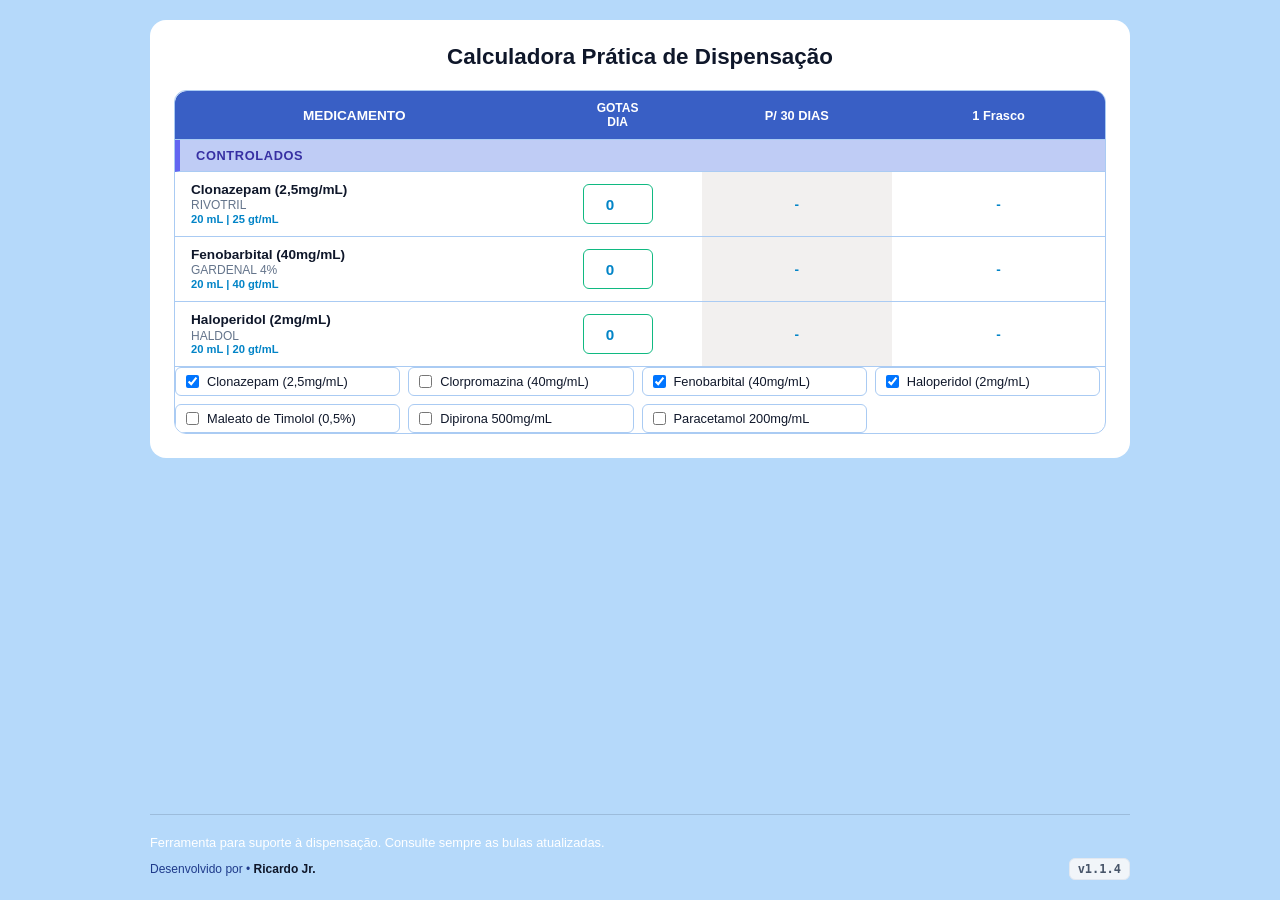
==== commit 9e54a1fd: "pequenos ajustes" ====
--- a/index.html
+++ b/index.html
@@ -9,7 +9,7 @@
 <body>
 
     <div class="container">
-        <div class="header-title">
+        <div class="header-titulo">
             <h2>Calculadora Prática de Dispensação</h2>
         </div>
 
@@ -20,12 +20,12 @@
                     <tr>
                         <th class="header-med">MEDICAMENTO</th>
                         <th class="col-gotas-head">GOTAS<br>DIA</th>
-                        <th class="header-black">P/ 30 DIAS</th>
+                        <th class="header-escura">P/ 30 DIAS</th>
                         <th class="header-frasco">1 Frasco</th>
                     </tr>
                 </thead>
                 <tbody>
-
+                    
                     <tr class="cat-row" data-cat="gotas">
                         <td colspan="4" class="cat-header-controlados">Controlados</td>
                     </tr>
@@ -33,28 +33,28 @@
                     <tr id="med-rivotril" data-cat="gotas" data-vol="20" data-fator="25" data-totalgotas="500">
                         <td class="col-medicamento">Clonazepam (2,5mg/mL)<span>RIVOTRIL</span> <small>20 mL | 25 gt/mL</small></td>
                         <td class="col-gotas-cell"><input type="number" class="input-gotas" value="0" min="1" oninput="calcular(this)"></td>
-                        <td class="cell-dark res-30">-</td>
+                        <td class="cell-escura res-30">-</td>
                         <td class="cell-pink res-duracao">-</td>
                     </tr>
 
                     <tr id="med-amplictil" data-cat="gotas" data-vol="20" data-fator="40" data-totalgotas="800">
                         <td class="col-medicamento">Clorpromazina (40mg/mL)<span>AMPLICTIL 4%</span> <small>20 mL | 40 gt/mL</small></td>
                         <td class="col-gotas-cell"><input type="number" class="input-gotas" value="0" min="1" oninput="calcular(this)"></td>
-                        <td class="cell-dark res-30">-</td>
+                        <td class="cell-escura res-30">-</td>
                         <td class="cell-pink res-duracao">-</td>
                     </tr>
 
                     <tr id="med-gardenal" data-cat="gotas" data-vol="20" data-fator="40" data-totalgotas="800">
                         <td class="col-medicamento">Fenobarbital (40mg/mL)<span>GARDENAL 4%</span> <small>20 mL | 40 gt/mL</small></td>
                         <td class="col-gotas-cell"><input type="number" class="input-gotas" value="0" min="1" oninput="calcular(this)"></td>
-                        <td class="cell-dark res-30">-</td>
+                        <td class="cell-escura res-30">-</td>
                         <td class="cell-pink res-duracao">-</td>
                     </tr>
 
                     <tr id="med-haldol" data-cat="gotas" data-vol="20" data-fator="20" data-totalgotas="400">
                         <td class="col-medicamento">Haloperidol (2mg/mL)<span>HALDOL</span> <small>20 mL | 20 gt/mL</small></td>
                         <td class="col-gotas-cell"><input type="number" class="input-gotas" value="0" min="1" oninput="calcular(this)"></td>
-                        <td class="cell-dark res-30">-</td>
+                        <td class="cell-escura res-30">-</td>
                         <td class="cell-pink res-duracao">-</td>
                     </tr>
 
@@ -66,7 +66,7 @@
                     <tr id="med-timolol" data-cat="colirios" data-vol="5" data-fator="30" data-totalgotas="150">
                         <td class="col-medicamento">Maleato de Timolol (0,5%) <small>5 mL | 30 gt/mL </small></td>
                         <td class="col-gotas-cell"><input type="number" class="input-gotas" value="0" min="1" oninput="calcular(this)"></td>
-                        <td class="cell-dark res-30">-</td>
+                        <td class="cell-escura res-30">-</td>
                         <td class="cell-pink res-duracao">-</td>
                     </tr>
 
@@ -77,20 +77,20 @@
                     <tr id="med-dipirona" data-cat="geral" data-vol="20" data-fator="20" data-totalgotas="400">
                         <td class="col-medicamento">Dipirona 500mg/mL <small>20 mL | 20 gt/mL</small></td>
                         <td class="col-gotas-cell"><input type="number" class="input-gotas" value="0" min="1" oninput="calcular(this)"></td>
-                        <td class="cell-dark res-30">-</td>
+                        <td class="cell-escura res-30">-</td>
                         <td class="cell-pink res-duracao">-</td>
                     </tr>
 
                     <tr id="med-paracetamol" data-cat="geral" data-vol="15" data-fator="20" data-totalgotas="300">
                         <td class="col-medicamento">Paracetamol 200mg/mL<small>15 mL | 20 gt/mL</small></td>
                         <td class="col-gotas-cell"><input type="number" class="input-gotas" value="0" min="1" oninput="calcular(this)"></td>
-                        <td class="cell-dark res-30">-</td>
+                        <td class="cell-escura res-30">-</td>
                         <td class="cell-pink res-duracao">-</td>
                     </tr>
                     
                 </tbody>
             </table>
-            <div id="emptyMsg" class="empty-msg hidden">Nenhum medicamento selecionado para exibição.</div>
+            <div id="vazioMsg" class="vazio-msg hidden">Nenhum medicamento selecionado para exibição.</div>
         
                         <div class="checkbox-grid" id="checkboxGrid">
                 <!-- Gerado via JavaScript -->
@@ -100,18 +100,15 @@
         
     </div>
     <!-- RODAPÉ -->
-    <footer class="system-footer">
-    <!--<div class="author-info">
-            Desenvolvido por <strong>Ricardo Jr.</strong> &bull; Farmácia
-        </div> -->
-        <p class="legal-note">
+    <footer class="system-rodape">
+        <p class="nota-rodape">
             Ferramenta para suporte à dispensação. Consulte sempre as bulas atualizadas.
         </p>
-        <div class="author-info">
+        <div class="autor-info">
             Desenvolvido por &bull;<strong> Ricardo Jr.</strong>
         </div>
         <div class="version-badge">
-            v1.1.3
+            v1.1.4
         </div>
     </footer>
 
--- a/css/styles.css
+++ b/css/styles.css
@@ -1,14 +1,12 @@
 :root {
-            --bg-page: #76aee1;
-            --card-bg: #ffffff;
-            --border-color: #cbd5e1;
-            --text-dark: #0f172a;
-            --green-border: #10b981;
-            --dark-header: #1E3A8A;
-            --dark-cell: #cce2f8;
-            --rosa1: #fce7f3;
-            --rosa2: #f9a8d4;
-            --primary: #0284c7;
+            --bg-pagina: #b5d9fa;
+            --bg-card: #ffffff;
+            --border-color-tabela: #aacbf3;
+            --texto-escuro: #0f172a;
+            --border-input: #10b981;
+            --header-tabela: #395fc5;
+            --celula-escura: #f2f0ef;
+            --font-azul: #0284c7;
 
             /* Cores de Categoria */
             --cat-controlados: #6366f1;
@@ -25,8 +23,8 @@
         }
 
         body {
-            background-color: var(--bg-page);
-            color: var(--text-dark);
+            background-color: var(--bg-pagina);
+            color: var(--texto-escuro);
             display: flex;
             flex-direction: column;
             align-items: center;
@@ -36,28 +34,28 @@
         }
 
         .container {
-            background-color: var(--card-bg);
+            background-color: var(--bg-card);
             border-radius: 16px;
             padding: 24px;
             max-width: 980px;
             width: 100%;
         }
 
-        .header-title {
+        .header-titulo {
             text-align: center;
             margin-bottom: 20px;
         }
 
-        .header-title h2 {
+        .header-titulo h2 {
             font-size: 1.4rem;
-            color: var(--text-dark);
+            color: var(--texto-escuro);
             font-weight: 700;
         }
 
         /* PAINEL DE SELEÇÃO DOS MEDICAMENTOS */
         .selection-panel {
-            background-color: #f8fafc;
-            border: 1px solid var(--border-color);
+            background-color: var(--bg-card);
+            border: 1px solid var(--border-color-tabela);
             border-radius: 12px;
             padding: 16px;
             margin-bottom: 20px;
@@ -74,7 +72,7 @@
 
         .panel-header h3 {
             font-size: 0.95rem;
-            color: var(--text-dark);
+            color: var(--texto-escuro);
         }
 
         .panel-controls {
@@ -82,35 +80,9 @@
             gap: 8px;
         }
 
-        .btn-ctrl {
-            background: #ffffff;
-            border: 1px solid var(--border-color);
-            padding: 5px 10px;
-            border-radius: 6px;
-            font-size: 0.75rem;
-            font-weight: 600;
-            cursor: pointer;
-            color: #475569;
-            transition: all 0.2s;
-        }
-
         .btn-ctrl:hover {
-            border-color: var(--primary);
-            color: var(--primary);
-        }
-
-        .search-box {
-            width: 100%;
-            padding: 8px 12px;
-            border: 1px solid var(--border-color);
-            border-radius: 8px;
-            font-size: 0.85rem;
-            margin-bottom: 12px;
-            outline: none;
-        }
-
-        .search-box:focus {
-            border-color: var(--primary);
+            border-color: var(--font-azul);
+            color: var(--font-azul);
         }
 
         .checkbox-grid {
@@ -130,13 +102,14 @@
             background: #ffffff;
             padding: 6px 10px;
             border-radius: 6px;
-            border: 1px solid #f1f5f9;
+            border: 1px solid var(--border-color-tabela);
             cursor: pointer;
             user-select: none;
         }
 
         .checkbox-item:hover {
             background: #f1f5f9;
+            border: 1px solid var(--border-color-tabela);
         }
 
         .checkbox-item input {
@@ -147,7 +120,7 @@
         .table-wrapper {
             overflow-x: hidden;
             border-radius: 12px;
-            border: 1px solid var(--border-color);
+            border: 1px solid var(--border-color-tabela);
         }
 
         table {
@@ -160,7 +133,7 @@
 
         th, td {
             padding: 10px 12px;
-            border-bottom: 1px solid var(--border-color);
+            border-bottom: 1px solid var(--border-color-tabela);
             vertical-align: middle;
         }
         
@@ -174,12 +147,12 @@
             letter-spacing: 0.05em;
         }
 
-        .cat-header-controlados {background-color: #e0e7ff;color: #3730a3;border-left: 5px solid var(--cat-controlados); }
-        .cat-header-colirios { background-color: #e0f2fe; color: #075985; border-left: 5px solid var(--cat-colirios); }
+        .cat-header-controlados {background-color: #bfccf5;color: #3730a3;border-left: 5px solid var(--cat-controlados); }
+        .cat-header-colirios { background-color: #c9e7fc; color: #0a6697; border-left: 5px solid var(--cat-colirios); }
         .cat-header-geral { background-color: #dcfce7; color: #166534; border-left: 5px solid var(--cat-geral); }
 
         .category-header {
-            background-color: var(--dark-header);
+            background-color: var(--header-tabela);
             color: #ffffff;
             font-weight: 800;
             text-transform: uppercase;
@@ -192,7 +165,7 @@
             font-weight: 700;
             text-align: left;
             padding-left: 16px;
-            color: var(--text-dark);
+            color: var(--texto-escuro);
             line-height: 1.2;
             width: 32%;
         }
@@ -207,17 +180,17 @@
         .col-medicamento small {
             display: block;
             font-size: 0.7rem;
-            color: var(--primary);
+            color: var(--font-azul);
             font-weight: 600;
         }
 
         .header-med{
-            background-color: var(--dark-header);
+            background-color: var(--header-tabela);
             border-top-left-radius: 12px;
             color: #ffffff;
         }
         .col-gotas-head {
-            background-color: var(--dark-header);
+            background-color: var(--header-tabela);
             color: #ffffff;
             font-size: 0.75rem;
         }
@@ -230,32 +203,32 @@
             width: 70px;
             height: 40px;
             padding: 5px 6px;
-            border: 1px solid #059669;
+            border: 1px solid var(--border-input);
             border-radius: 6px;
             text-align: center;
             font-size: 0.95rem;
             font-weight: 700;
-            color: #065f46;
+            color: var(--font-azul);
             background-color: #ffffff;
             outline: none;
         }
 
-        .header-black {
-            background-color: var(--dark-header);
+        .header-escura {
+            background-color: var(--header-tabela);
             color: #ffffff;
             font-weight: 700;
             font-size: 0.8rem;
             width: 17%;
         }
 
-        .cell-dark {
-            background-color: var(--dark-cell);
-            color: #ffffff;
+        .cell-escura {
+            background-color: var(--celula-escura);
+            color: var(--font-azul);
             font-weight: 700;
         }
 
         .header-frasco {
-            background-color: var(--dark-header);
+            background-color: var(--header-tabela);
             color: #ffffff;
             font-weight: 800;
             font-size: 0.8rem;
@@ -263,7 +236,7 @@
         }
 
         .cell-pink {
-            color: var(--primary);
+            color: var(--font-azul);
             font-weight: 700;
         }
 
@@ -271,7 +244,7 @@
             display: none !important;
         }
 
-        .empty-msg {
+        .vazio-msg {
             text-align: center;
             padding: 30px;
             color: #64748b;
@@ -279,7 +252,7 @@
         }
 
         /* RODAPÉ DO SISTEMA */
-        .system-footer {
+        .system-rodape {
             width: 100%;
             max-width: 980px;            /* Alinha com a largura do container */
             margin-top: auto;            /* EMPURRA O RODAPÉ PARA A MARGEM INFERIOR */
@@ -294,11 +267,11 @@
             border-top: 1px solid rgba(15, 23, 42, 0.15);
         }
 
-        .system-footer .author-info strong {
-            color: var(--text-dark);
-        }
-
-        .system-footer .version-badge {
+        .system-rodape .autor-info strong {
+            color: var(--texto-escuro);
+        }
+
+        .system-rodape .version-badge {
             background-color: #f1f5f9;
             color: #475569;
             padding: 3px 8px;
@@ -308,7 +281,7 @@
             border: 1px solid #e2e8f0;
         }
 
-        .system-footer .legal-note {
+        .system-rodape .nota-rodape {
             width: 100%;
             font-size: 0.8rem;
             color: #ffffff;
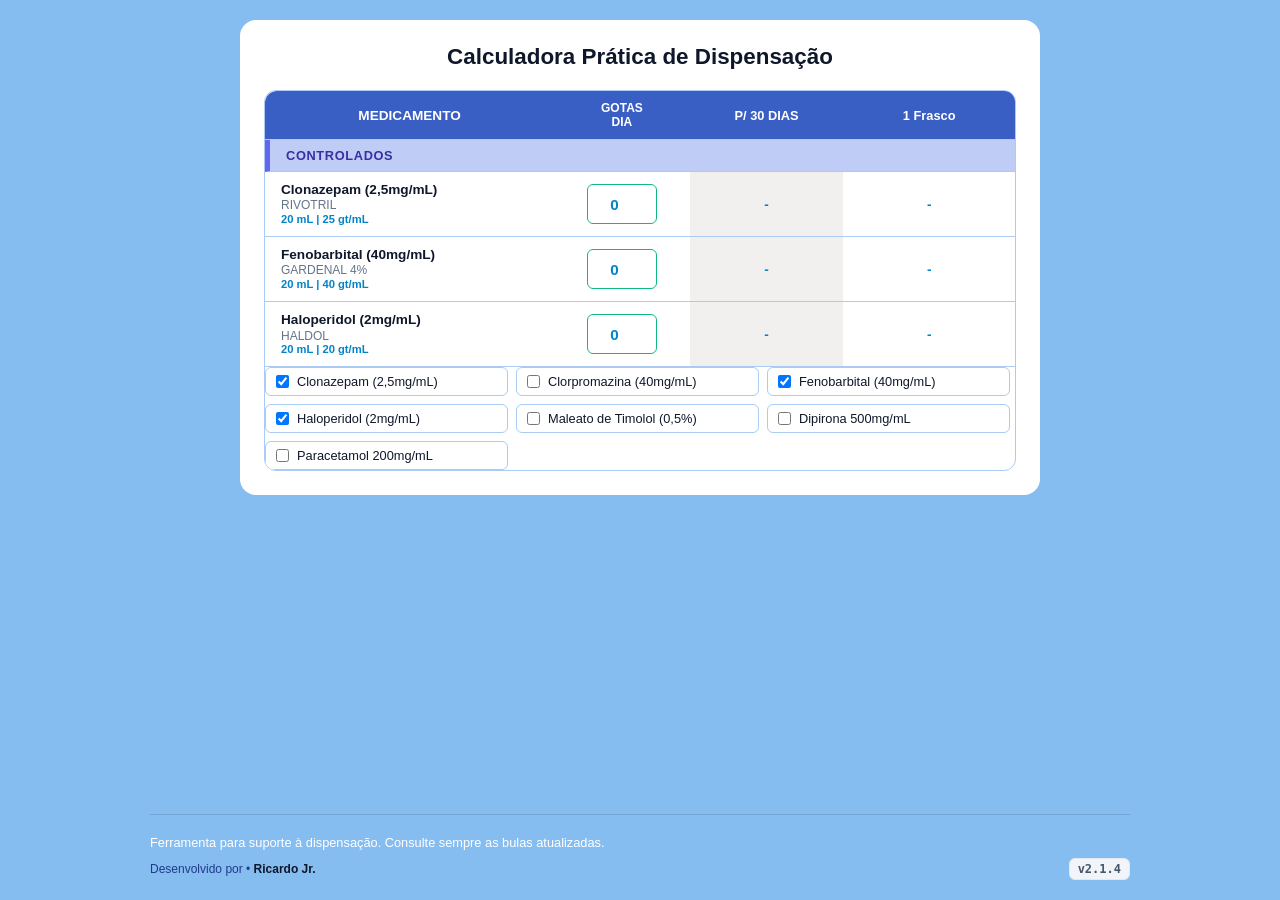
==== commit 28776bf8: "pequenos ajustes" ====
--- a/index.html
+++ b/index.html
@@ -108,7 +108,7 @@
             Desenvolvido por &bull;<strong> Ricardo Jr.</strong>
         </div>
         <div class="version-badge">
-            v1.1.4
+            v2.1.4
         </div>
     </footer>
 
--- a/css/styles.css
+++ b/css/styles.css
@@ -1,5 +1,5 @@
 :root {
-            --bg-pagina: #b5d9fa;
+            --bg-pagina: #86bdf0;
             --bg-card: #ffffff;
             --border-color-tabela: #aacbf3;
             --texto-escuro: #0f172a;
@@ -7,6 +7,7 @@
             --header-tabela: #395fc5;
             --celula-escura: #f2f0ef;
             --font-azul: #0284c7;
+            --font-verde: #0da773;
 
             /* Cores de Categoria */
             --cat-controlados: #6366f1;
@@ -37,7 +38,7 @@
             background-color: var(--bg-card);
             border-radius: 16px;
             padding: 24px;
-            max-width: 980px;
+            max-width: 800px;
             width: 100%;
         }
 
